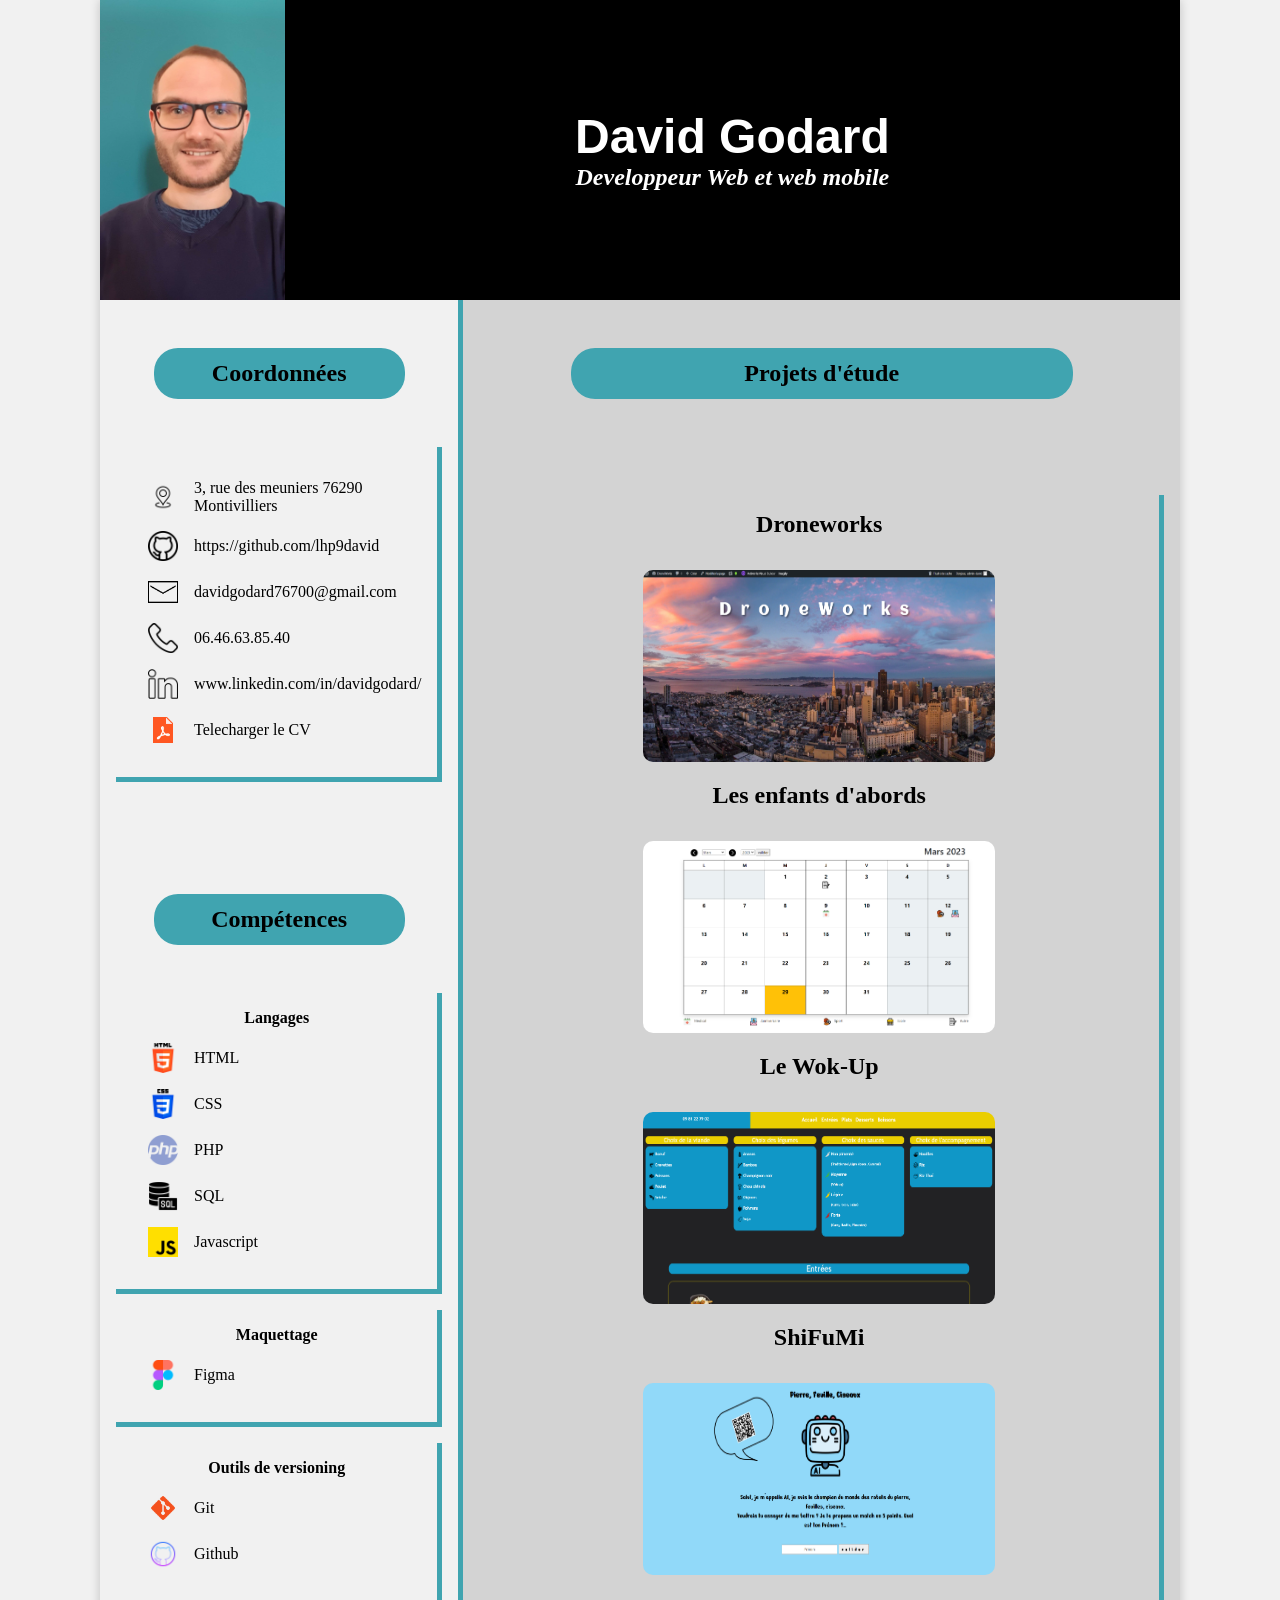
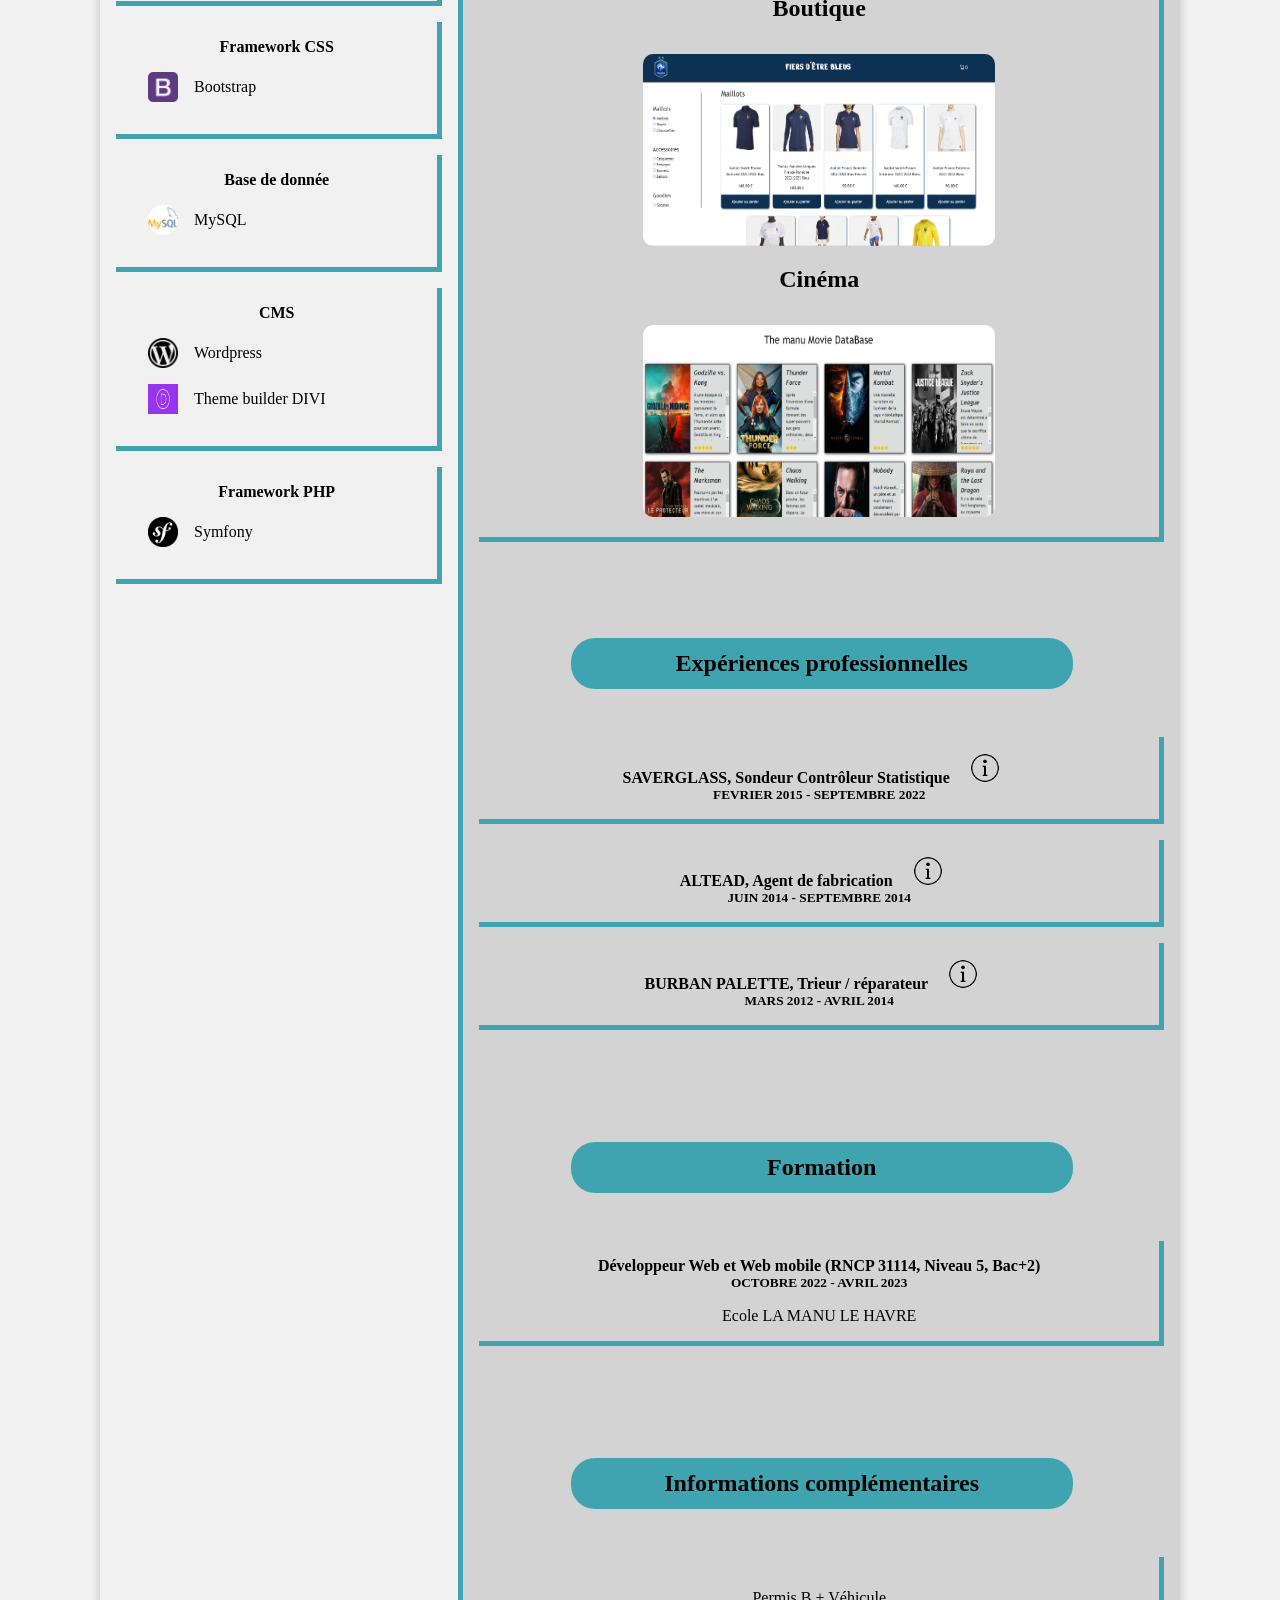
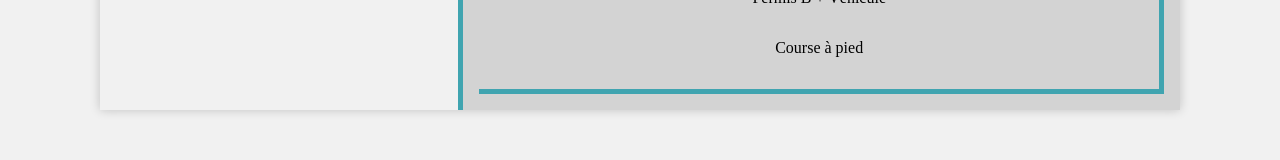
==== index.html @ 21e3ad42 "maj" ====
<!DOCTYPE html>
<html lang="en">

<head>
    <meta charset="UTF-8">
    <meta name="viewport" content="width=device-width, initial-scale=1.0">
    <link href="https://unpkg.com/aos@2.3.1/dist/aos.css" rel="stylesheet">
    <link rel="stylesheet" href="style.css">
    <title>Cv</title>
</head>

<body>
    <header>
        <img id="photo" src="img/david.jpg" alt="photo de moi">
        <div class="title-box">
            <h1 class="name">David Godard</h1>
            <h2 class="metier">Developpeur Web et web mobile</h2>
        </div>
    </header>
    <main>
        <aside>
            <div class="infos">
                <h3>Coordonnées</h3>
                <div class="bloc-competence">

                    <ul>
                        <li><img class="icone" src="img/icones/location.png" alt="adresse">
                            <p>3, rue des meuniers 76290 Montivilliers</p>
                        </li>
                        <li><img class="icone" src="img/icones/github.png" alt="github">
                            <p><a href="https://github.com/lhp9david" target="_blank">https://github.com/lhp9david</a>
                            </p>
                        </li>
                        <li><img class="icone" src="img/icones/mail.png" alt="">
                            <p><a href="mailto:davidgodard76700@gmail.com">davidgodard76700@gmail.com</a></p>
                        </li>
                        <li><img class="icone" src="img/icones/telephone.png" alt="telephone">
                            <p>06.46.63.85.40</p>
                        </li>
                        <li><img class="icone" src="img/icones/linkedin.png" alt="linkedin">
                            <p><a href="https://www.linkedin.com/in/davidgodard/"
                                    target="_blank">www.linkedin.com/in/davidgodard/</a></p>
                        </li>
                        <li><img class="icone" src="img/icones/pdf.png" alt="pdf">
                            <p><a href="CVgodard.pdf" download>Telecharger le CV</a></p>
                        </li>
                    </ul>
                </div>
            </div>
            <div class="competence">
                <h3>Compétences</h3>
                <div data-aos="fade-right" data-aos-delay="500" class="bloc-competence">
                    <h4 class="aside-title">Langages</h4>
                    <ul>
                        <li ><img class="icone" src="img/icones/html-5.png" alt="html">
                            <p>HTML</p>
                        </li>
                        <li><img class="icone" src="img/icones/css-3.png" alt="css">
                            <p>CSS</p>
                        </li>
                        <li><img class="icone" src="img/icones/php.png" alt="php">
                            <p>PHP</p>
                        </li>
                        <li><img class="icone" src="img/icones/sql-server.png" alt="sql">
                            <p>SQL</p>
                        </li>
                        <li><img class="icone" src="img/icones/js.png" alt="javascript">
                            <p>Javascript</p>
                        </li>
                    </ul>
                </div>
                <div class="bloc-competence" data-aos="fade-right" data-aos-delay="500">
                    <h4 class="aside-title">Maquettage</h4>
                    <ul>
                        <li><img class="icone" src="img/icones/figma.png" alt="figma">
                            <p>Figma</p>
                        </li>
                    </ul>
                </div>
                <div class="bloc-competence" data-aos="fade-right" data-aos-delay="500">
                    <h4 class="aside-title">Outils de versioning</h4>
                    <ul>
                        <li><img class="icone" src="img/icones/git.png" alt="git">
                            <p>Git</p>
                        </li>
                        <li><img class="icone" src="img/icones/hub.png" alt="github">
                            <p>Github</p>
                        </li>
                    </ul>
                </div>
                <div class="bloc-competence" data-aos="fade-right" data-aos-delay="500">
                    <h4 class="aside-title">Framework CSS</h4>
                    <ul>
                        <li><img src="img/icones/bootstrap.png" alt="bootstrap" class="icone">
                            <p>Bootstrap</p>
                        </li>
                    </ul>
                </div>

                <div class="bloc-competence" data-aos="fade-right" data-aos-delay="500">
                    <h4 class="aside-title">Base de donnée</h4>
                    <ul>
                        <li>
                            <img src="img/icones/mysql.png" alt="my SQL" class="icone">
                            <p>MySQL</p>
                        </li>
                    </ul>
                </div>
                <div class="bloc-competence" data-aos="fade-right" data-aos-delay="500">
                    <h4 class="aside-title">CMS</h4>
                    <ul>
                        <li><img src="img/icones/wordpress-logo.png" alt="wordpress" class="icone">
                            <p>Wordpress</p>
                        </li>
                        <li><img src="img/icones/divi.jpg" alt="divi" class="icone">
                            <p>Theme builder DIVI</p>
                        </li>
                    </ul>
                </div>
                <div class="bloc-competence" data-aos="fade-right" data-aos-delay="500">
                    <h4 class="aside-title">Framework PHP</h4>
                    <ul>
                        <li><img src="img/icones/symfony.png" alt="symfony" class="icone">
                            <p>Symfony</p>
                        </li>
                    </ul>
                </div>
            </div>
        </aside>
        <div class="right-side">
            
                <h3>Projets d'étude</h3>
                <div class="projets bloc-competence">
                    <div class="projet" data-aos="zoom-in"  data-aos-delay="500">
                        <h4 class="title-projet">Droneworks</h4>
                        <a href="http://droneworks.mounlight.net/" target="_blank"> <img
                                src="img/realisations/droneworks.png" alt=""></a>
                    </div>
                    <div class="projet" data-aos="zoom-in"  data-aos-delay="500">
                        <h4 class="title-projet">Les enfants d'abords</h4>
                        <a href="http://lesenfantsdabord.mounlight.online/" target="_blank"><img
                                src="img/realisations/calendrier.png" alt=""></a>
                    </div>
                    <div class="projet" data-aos="zoom-in"  data-aos-delay="500">
                        <h4 class="title-projet">Le Wok-Up</h4>
                        <a href="https://lhp9david.github.io/bootstrap/" target="_blank"><img
                                src="img/realisations/wokup.png" alt=""></a>
                    </div>
                    <div class="projet" data-aos="zoom-in"  data-aos-delay="500">
                        <h4 class="title-projet">ShiFuMi</h4>
                        <a href="https://lhp9david.github.io/shiFuMi/" target="_blank"><img
                                src="img/realisations/shifumi.png" alt=""></a>
                    </div>
                    <div class="projet" data-aos="zoom-in"  data-aos-delay="500">
                        <h4 class="title-projet">Boutique</h4>
                        <a href="https://lhp9david.github.io/js-panier/" target="_blank"><img
                                src="img/realisations/panier.png" alt=""></a>
                    </div>
                    <div class="projet" data-aos="zoom-in"  data-aos-delay="500">
                        <h4 class="title-projet">Cinéma</h4>
                        <a href="https://lhp9david.github.io/jsonCinema/" target="_blank"><img
                                src="img/realisations/film.png" alt=""></a>
                    </div>
                </div>

                <div class="">
                    <h3>Expériences professionnelles</h3>
                    <div class=" bloc-competence">
                        <div class="poste-date">
                            <h4>SAVERGLASS, Sondeur Contrôleur Statistique <img class="icone info-icone" src="img/icones/info.png" alt=""></h4>
                            <h5>FEVRIER 2015 - SEPTEMBRE 2022</h5>
                        </div>
                        <ul class="competence-ul">
                            <li><img class="icone" src="img/icones/check.png" alt="">
                                <p>Contrôler la conformité d'une production</p>
                            </li>
                            <li><img class="icone" src="img/icones/check.png" alt="">
                                <p>Contrôler la conformité d'application de procédures qualité</p>
                            </li>
                            <li><img class="icone" src="img/icones/check.png" alt="">
                                <p>Identifier des non-conformités</p>
                            </li>
                            <li><img class="icone" src="img/icones/check.png" alt="">
                                <p>Déterminer des actions correctives</p>
                            </li>
                            <li><img class="icone" src="img/icones/check.png" alt="">
                                <p>Interpréter des données de contrôle</p>
                            </li>
                            <li><img class="icone" src="img/icones/check.png" alt="">
                                <p>Réaliser des contrôles de conformité</p>
                            </li>
                            <li><img class="icone" src="img/icones/check.png" alt="">
                                <p>contrôler le fonctionnement des instruments de contrôle et mesure</p>
                            </li>
                            <li><img class="icone" src="img/icones/check.png" alt="">
                                <p>Actualiser des outils informatiques de suivi de la qualité</p>
                            </li>
                            <li><img class="icone" src="img/icones/check.png" alt="">
                                <p>Coordonner l'activité d'une équipe</p>
                            </li>
                        </ul>
                    </div>

                    <div class=" bloc-competence">
                        <div class="poste-date">
                            <h4>ALTEAD, Agent de fabrication <img class="icone info-icone" src="img/icones/info.png" alt=""></h4>
                            <h5>JUIN 2014 - SEPTEMBRE 2014</h5>
                        </div>
                        <ul class="competence-ul">
                            <li><img class="icone" src="img/icones/check.png" alt="">
                                <p>Lecture de plan</p>
                            </li>
                            <li><img class="icone" src="img/icones/check.png" alt="">
                                <p>Contrôler la conformité d'application de procédures qualité</p>
                            </li>
                            <li><img class="icone" src="img/icones/check.png" alt="">
                                <p>Utiliser des outils de fabrication (cloueuse et agrapheuse pneumatique, scie(sabre,cloche), tronçonneuse, masse, serre-joint, mètre) </p>
                            </li>
                            <li><img class="icone" src="img/icones/check.png" alt="">
                                <p>Port de charge lourde</p>
                            </li>
                        </ul>
                    </div>
                    <div class=" bloc-competence">
                        <div class="poste-date">
                            <h4>BURBAN PALETTE, Trieur / réparateur <img class="icone info-icone" src="img/icones/info.png" alt=""></h4>
                            <h5>MARS 2012 - AVRIL 2014</h5>
                        </div>
                        <ul class="competence-ul">
                            <li><img class="icone" src="img/icones/check.png" alt="">
                                <p>Trier des palettes selon le type (dimension , poids ...)</p>
                            </li>
                            <li><img class="icone" src="img/icones/check.png" alt="">
                                <p>Contrôler l'état général des palettes</p>
                            </li>
                            <li><img class="icone" src="img/icones/check.png" alt="">
                                <p>Utiliser des outils de réparation (cloueuse et agrapheuse pneumatique, scie(sabre,cloche), tronçonneuse, masse, serre-joint, mètre) </p>
                            </li>
                            <li><img class="icone" src="img/icones/check.png" alt="">
                                <p>Port de charge lourde</p>
                            </li>
                            <li><img class="icone" src="img/icones/check.png" alt="">
                                <p>Inventaire</p>
                            </li>
                            <li><img class="icone" src="img/icones/check.png" alt="">
                                <p>Travail d'équipe</p>
                            </li>
                        </ul>
                    </div>
                </div>
                <div class="formations">
                    <h3>Formation</h3>
                    <div class="formation bloc-competence">
                        <div class="poste-date ">
                            <h4>Développeur Web et Web mobile (RNCP 31114, Niveau 5, Bac+2)</h4>
                            <h5>OCTOBRE 2022 - AVRIL 2023</h5>
                        </div>
                        <p class="lieu">Ecole LA MANU LE HAVRE</p>
                    </div>
                </div>
                <div class="information">
                    <h3>Informations complémentaires</h3>
                    <ul class="complement bloc-competence">
                        <li>Permis B + Véhicule</li>
                        <li>Course à pied</li>
                    </ul>
                </div>
          
        </div>
    </main>
    <script src="script.js"></script>
    <script src="https://unpkg.com/aos@2.3.1/dist/aos.js"></script>
    <script>
        AOS.init();
      </script>
</body>

</html>
---- style.css ----
/******************************************************Général*************************************************************/
* {
    box-sizing: border-box;
    margin: 0;
    padding: 0;
    font-family: sans-serif;
    list-style-type: none;
    text-decoration: none;
    font-family: cursive;
}

body {
    background-color: #f1f1f1;
    box-shadow: 0 0 10px 0 rgba(0, 0, 5, 0.2);
    margin: 0 100px 50px 100px;
}

h3 {
    font-size: 1.5em;
    padding: 0.5em;
    border-radius: 1em;
    width: 70%;
    margin: 2em auto;
    background-color: #40A4B0;
    color: black;
    text-align: center;
}
h4,h5 {
    font-family: cursive;
}
a {
    color: black;
}
/************************************************************Header************************************************/
header {
    background-color: black;
    display: flex;
    justify-content: space-between;
    height: 300px;
}
#photo{
    margin-right: auto;
}
.title-box {
    display: flex;
    flex-direction: column;
    align-items: center;
    justify-content: center;
    color: white;
    margin: auto auto auto 0;
}

.name {
    font-size: 3em;
    font-family: 'Lucida Sans', 'Lucida Sans Regular', 'Lucida Grande', 'Lucida Sans Unicode', Geneva, Verdana, sans-serif;
}
.metier {
    font-size: 1.5em;
    font-style: italic;
}
/*********************************************************Main************************************************/

main {
    display: flex;
    justify-content: space-evenly;
}

li {
    margin: 1em 0;
    display: flex;
    align-items: center;
}
.icone {
    width: 30px;
    height: 30px;
    margin: 0 1em;
}

/********************************************************gauche**********************************************/

aside {
    width: 40%;
    display: flex;
    flex-direction: column;
    gap: 3em;
    border-right: 5px solid #40A4B0;
}
.aside-title {
    font-weight: 1.5em;
    text-align: center;
}
.bloc-competence {
    margin: 1em;
    

    border-right:#40A4B0 5px solid;
    border-bottom: #40A4B0 5px solid;
    padding: 1em;
    transition: 1s;
}
/*********************************************************droite********************************************/
.right-side {
    background-color: lightgrey;
    width: 80%;
    display: flex;
    flex-direction: column;
    justify-content: space-between;
    gap: 3em;
}
.title-projet {
    font-size: 1.5em;

}
.projets {
    display: flex;
    flex-wrap: wrap;
    margin: auto 1em;
    justify-content: center;
    gap: 1em;
}
.projet {
    display: flex;
    flex-direction: column;
    padding: 0 1em;
    text-align: center;
    margin: auto;
    gap: 2em;
   
}
.projet img {
    height: 12em;
    width: 22em;
    border-radius: 10px;
}
.projet img:hover{
    transform: rotate(5deg);
    transition: 0.3s;
    cursor: pointer;
}
.competence-ul {
    display: none;
}
.info-icone {
    cursor: pointer;
}
.active {
    display: block;
    /*opacité de 0 à 1*/
    animation: fade 2s;
}
/**animation fondu**/
@keyframes fade {
    from {
        opacity: 0;
    }
    to {
        opacity: 1;
    }
}

.poste-date {
    margin: auto;
    text-align: center;
}
.formation {
    display: flex;
    flex-direction: column;
    gap: 1em;
}
.lieu {
    text-align: center;
    font-family: cursive;
}
.complement {
    display: flex;
    flex-direction: column;
    align-items: center;
}

/*******media query en dessous de 768 px*********/

@media screen and (max-width: 768px){
    body {
        margin:auto;
    }
    main {
        display: block;
    }
    .right-side {
        width: 100%;
    }
    aside {
        width: 100%;
        border: none;
    }
    .projet img:hover{
        transform: none;
    }
    .projet img {
        width: 20em;
    }

}
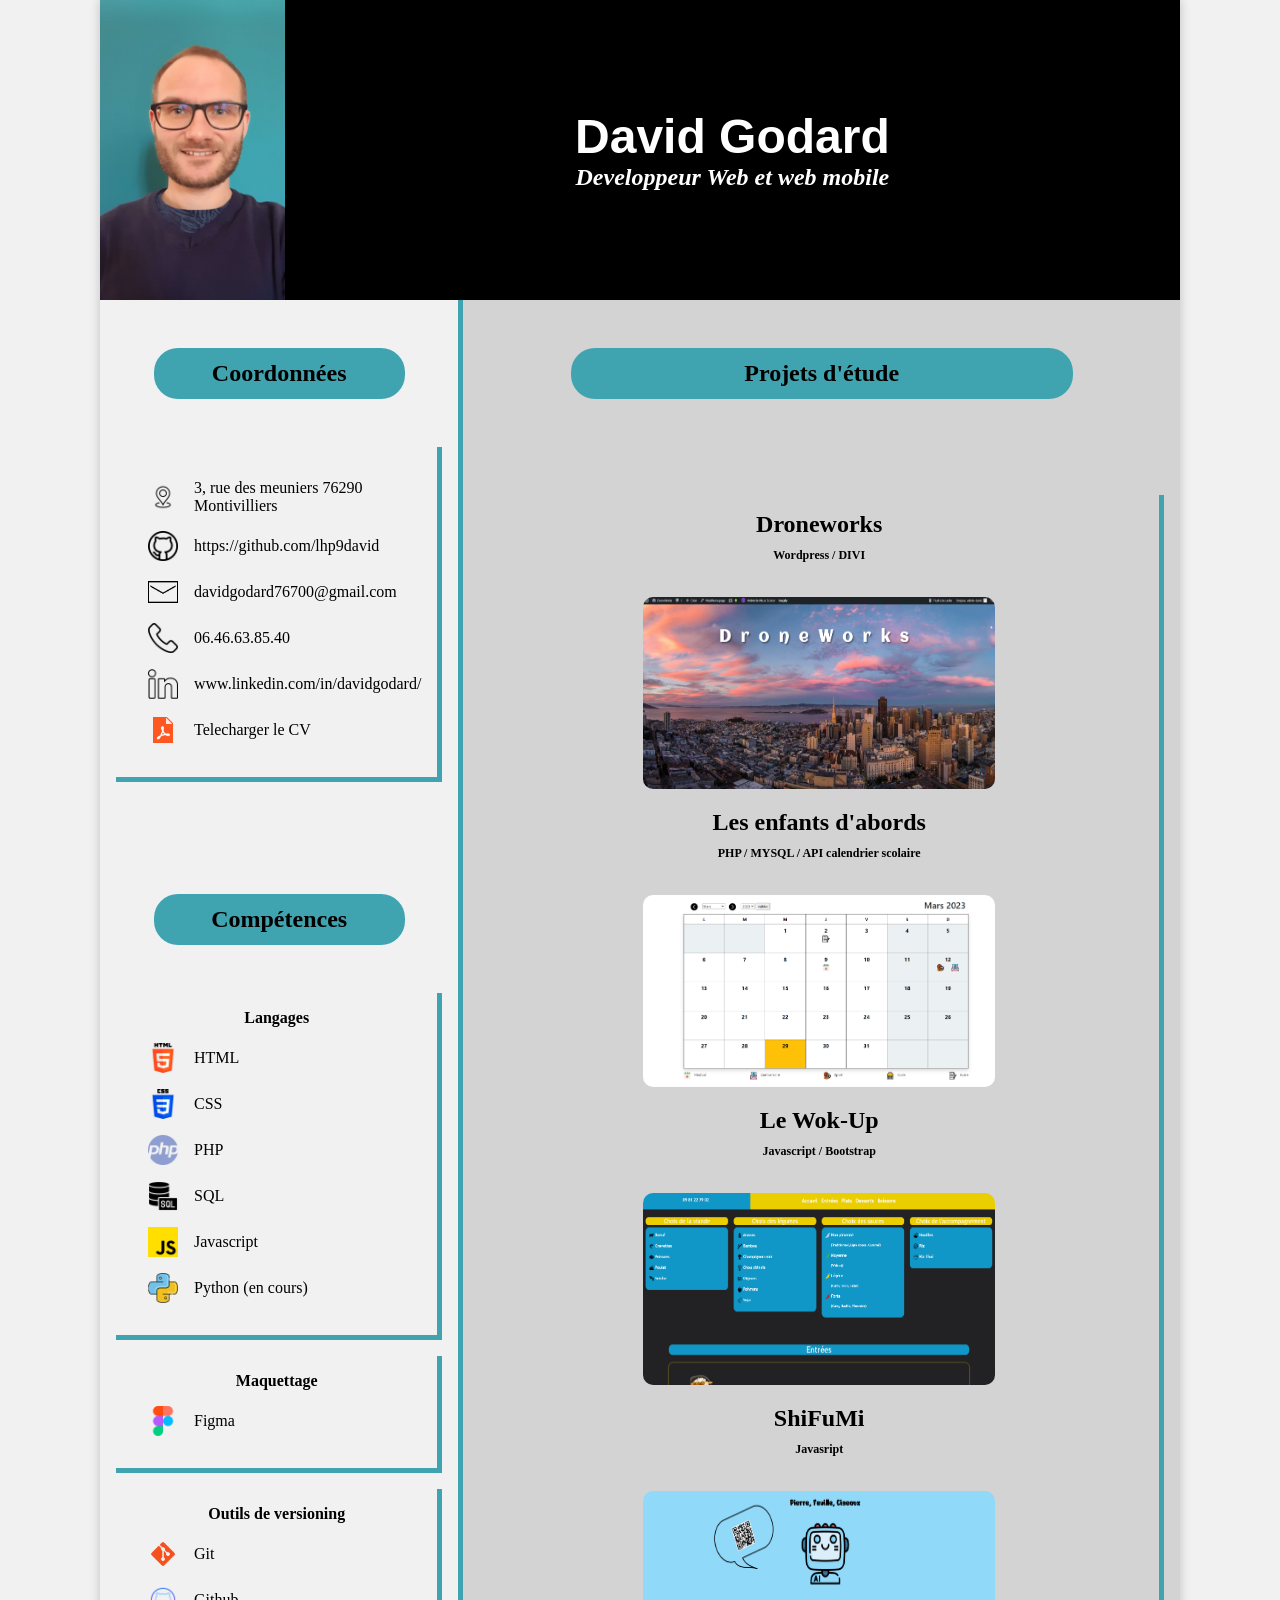
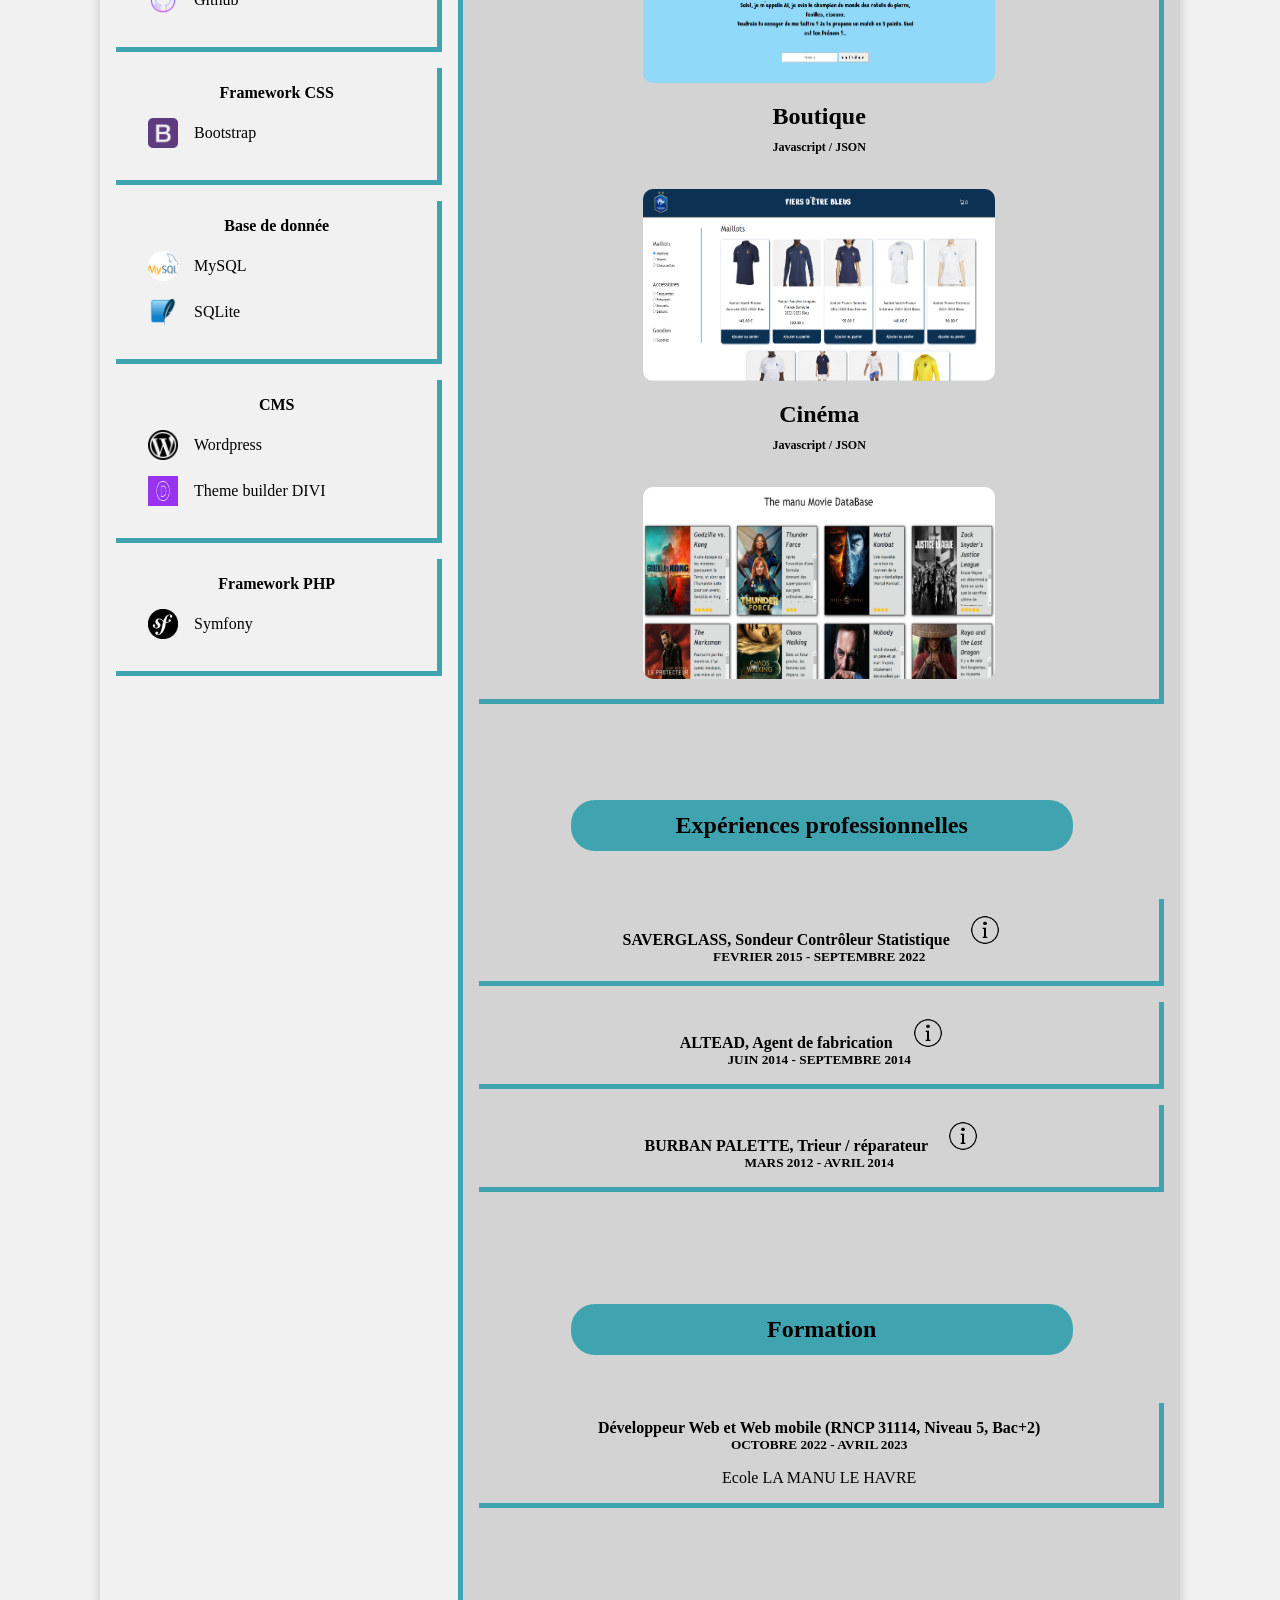
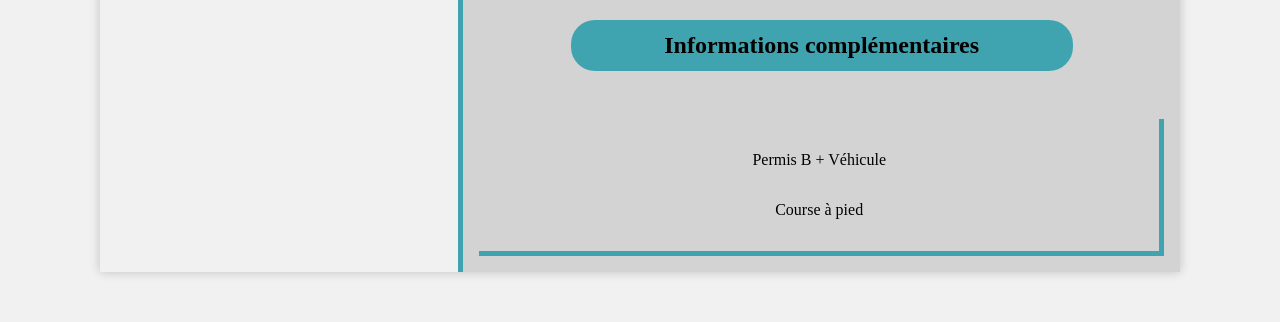
==== commit 84d27008: "maj" ====
--- a/index.html
+++ b/index.html
@@ -42,7 +42,7 @@
                                     target="_blank">www.linkedin.com/in/davidgodard/</a></p>
                         </li>
                         <li><img class="icone" src="img/icones/pdf.png" alt="pdf">
-                            <p><a href="CVgodard.pdf" download>Telecharger le CV</a></p>
+                            <p><a href="DAVIDGODARDCV.pdf" download>Telecharger le CV</a></p>
                         </li>
                     </ul>
                 </div>
@@ -67,6 +67,9 @@
                         <li><img class="icone" src="img/icones/js.png" alt="javascript">
                             <p>Javascript</p>
                         </li>
+                        <li><img class="icone" src="img/icones/python.png" alt="python">
+                            <p>Python (en cours)</p>
+                        </li>
                     </ul>
                 </div>
                 <div class="bloc-competence" data-aos="fade-right" data-aos-delay="500">
@@ -103,6 +106,10 @@
                         <li>
                             <img src="img/icones/mysql.png" alt="my SQL" class="icone">
                             <p>MySQL</p>
+                        </li>
+                        <li>
+                            <img src="img/icones/SQLite.png" alt="SQLite" class="icone">
+                            <p>SQLite</p>
                         </li>
                     </ul>
                 </div>
@@ -132,32 +139,32 @@
                 <h3>Projets d'étude</h3>
                 <div class="projets bloc-competence">
                     <div class="projet" data-aos="zoom-in"  data-aos-delay="500">
-                        <h4 class="title-projet">Droneworks</h4>
+                        <h4 class="title-projet">Droneworks <br><small class="tech">Wordpress / DIVI</small></h4>
                         <a href="http://droneworks.mounlight.net/" target="_blank"> <img
                                 src="img/realisations/droneworks.png" alt=""></a>
                     </div>
                     <div class="projet" data-aos="zoom-in"  data-aos-delay="500">
-                        <h4 class="title-projet">Les enfants d'abords</h4>
+                        <h4 class="title-projet">Les enfants d'abords <br><small class="tech">PHP / MYSQL / API calendrier scolaire</small></h4>
                         <a href="http://lesenfantsdabord.mounlight.online/" target="_blank"><img
                                 src="img/realisations/calendrier.png" alt=""></a>
                     </div>
                     <div class="projet" data-aos="zoom-in"  data-aos-delay="500">
-                        <h4 class="title-projet">Le Wok-Up</h4>
+                        <h4 class="title-projet">Le Wok-Up <br><small class="tech">Javascript / Bootstrap</small></small></h4>
                         <a href="https://lhp9david.github.io/bootstrap/" target="_blank"><img
                                 src="img/realisations/wokup.png" alt=""></a>
                     </div>
                     <div class="projet" data-aos="zoom-in"  data-aos-delay="500">
-                        <h4 class="title-projet">ShiFuMi</h4>
+                        <h4 class="title-projet">ShiFuMi <br><small class="tech">Javasript</small></h4>
                         <a href="https://lhp9david.github.io/shiFuMi/" target="_blank"><img
                                 src="img/realisations/shifumi.png" alt=""></a>
                     </div>
                     <div class="projet" data-aos="zoom-in"  data-aos-delay="500">
-                        <h4 class="title-projet">Boutique</h4>
+                        <h4 class="title-projet">Boutique <br><small class="tech">Javascript / JSON</small></h4>
                         <a href="https://lhp9david.github.io/js-panier/" target="_blank"><img
                                 src="img/realisations/panier.png" alt=""></a>
                     </div>
                     <div class="projet" data-aos="zoom-in"  data-aos-delay="500">
-                        <h4 class="title-projet">Cinéma</h4>
+                        <h4 class="title-projet">Cinéma <br><small class="tech">Javascript / JSON</small></h4>
                         <a href="https://lhp9david.github.io/jsonCinema/" target="_blank"><img
                                 src="img/realisations/film.png" alt=""></a>
                     </div>
--- a/style.css
+++ b/style.css
@@ -111,6 +111,11 @@
     font-size: 1.5em;
 
 }
+.tech {
+    font-size: 0.5em;
+    margin: 0;
+    padding: 0;
+}
 .projets {
     display: flex;
     flex-wrap: wrap;
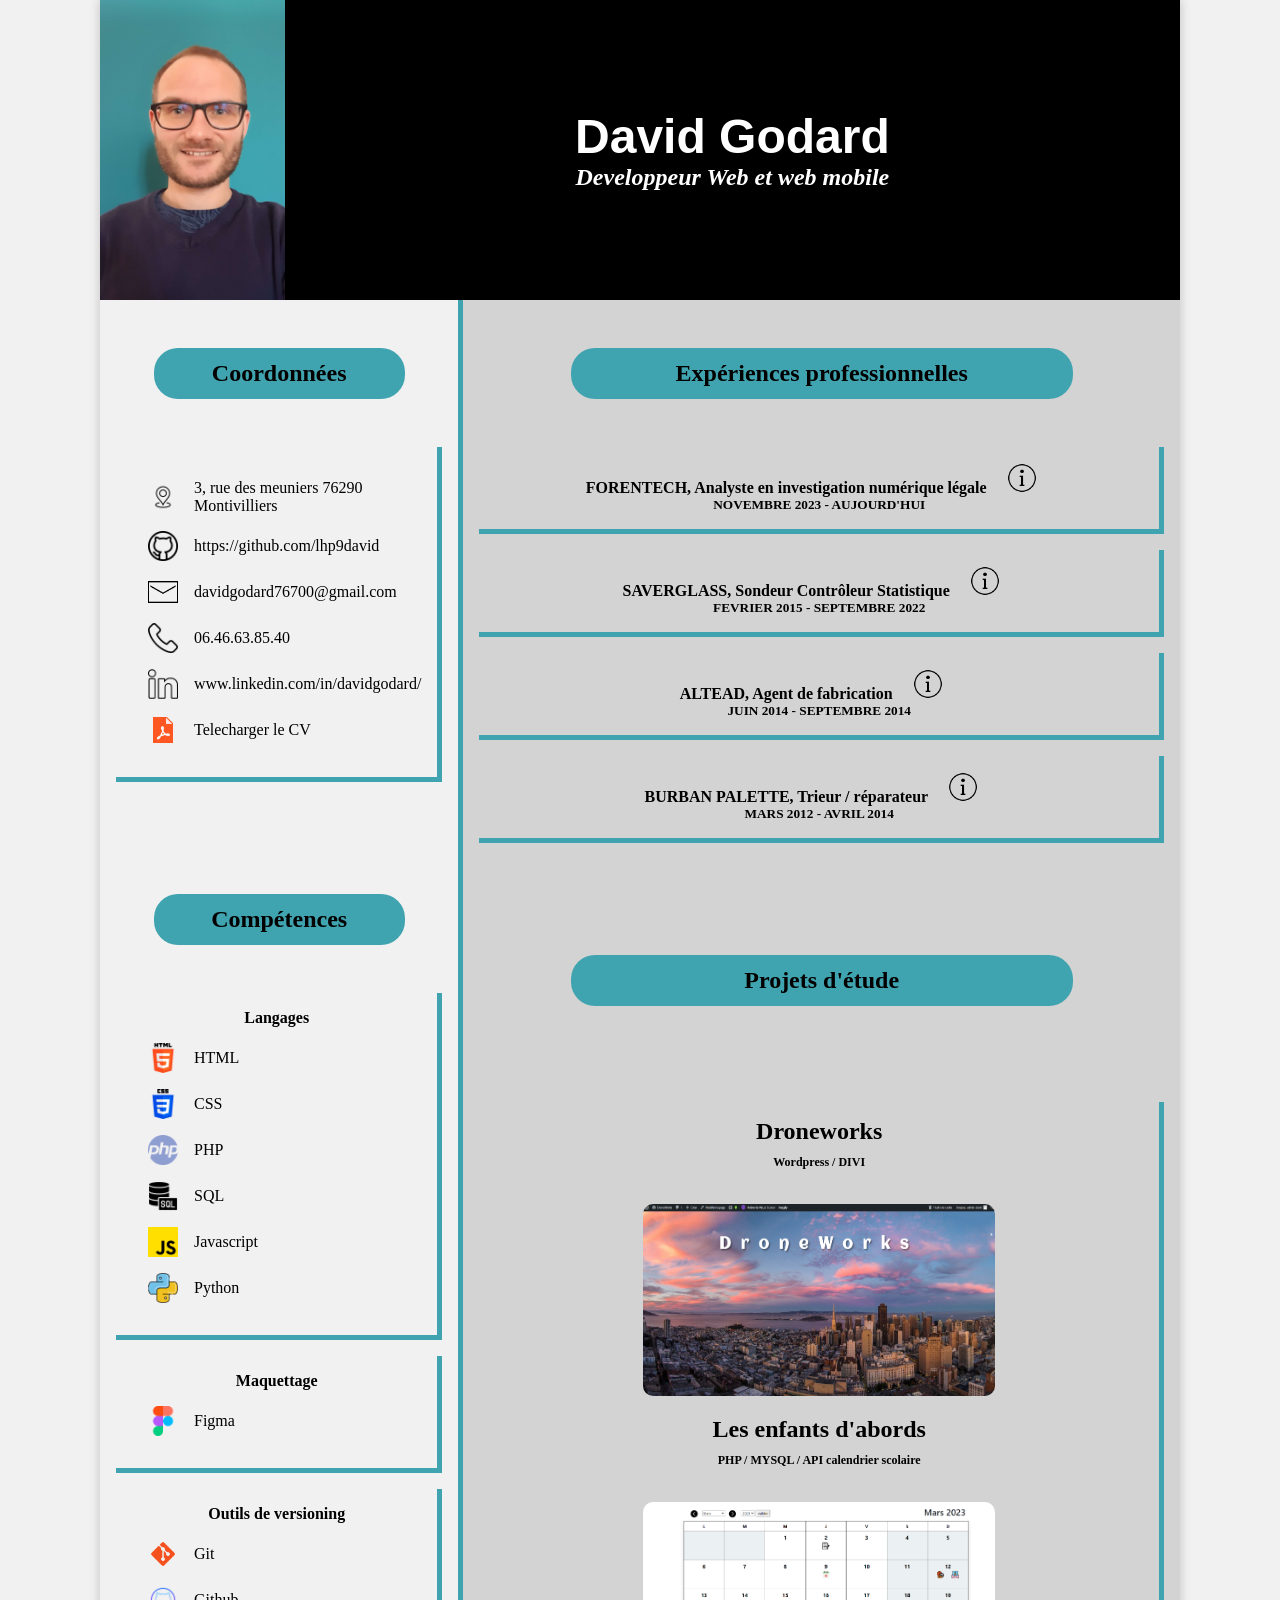
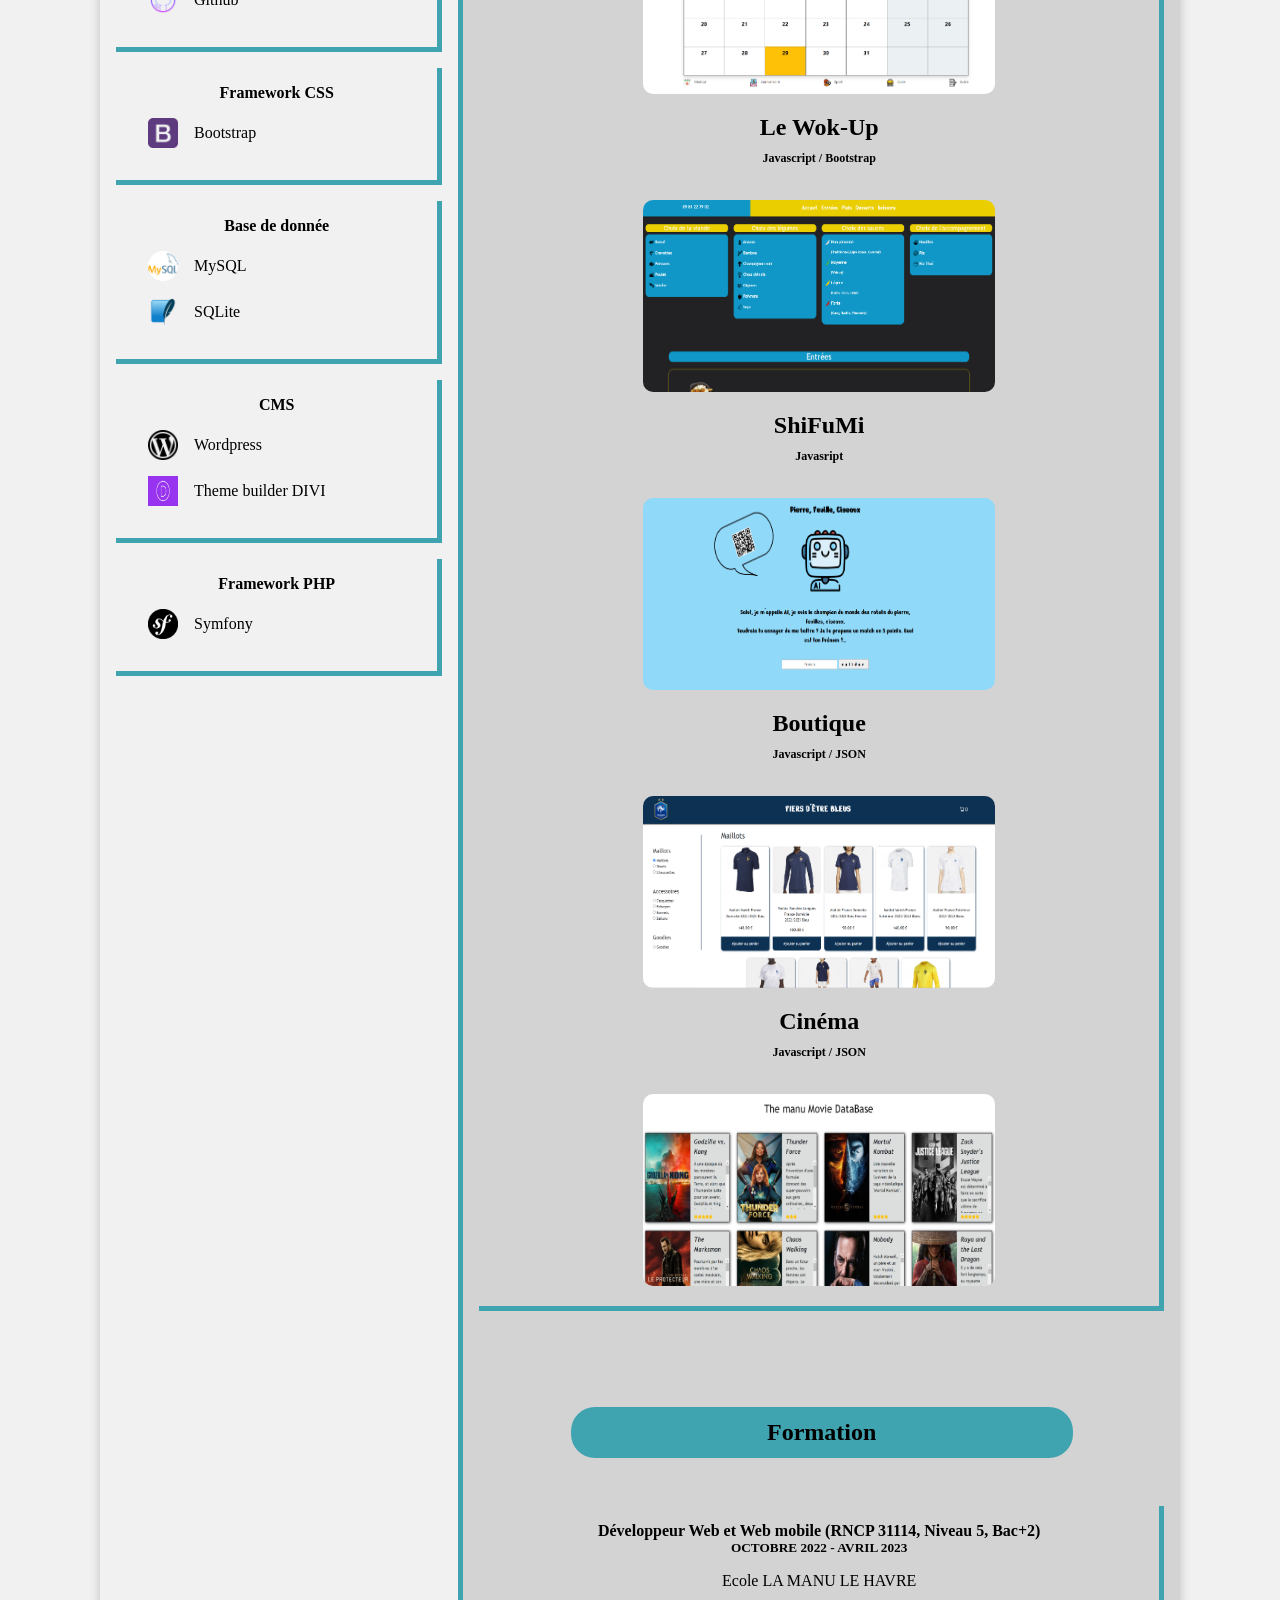
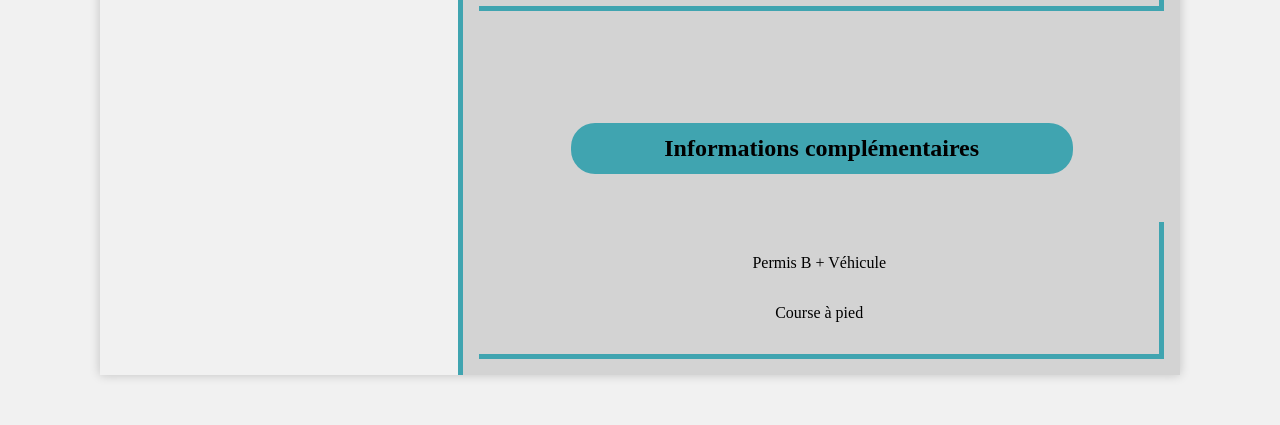
==== commit 5bf9c622: "ajout experience" ====
--- a/index.html
+++ b/index.html
@@ -68,7 +68,7 @@
                             <p>Javascript</p>
                         </li>
                         <li><img class="icone" src="img/icones/python.png" alt="python">
-                            <p>Python (en cours)</p>
+                            <p>Python</p>
                         </li>
                     </ul>
                 </div>
@@ -135,7 +135,108 @@
             </div>
         </aside>
         <div class="right-side">
-            
+            <div class="">
+                <h3>Expériences professionnelles</h3>
+                <div class=" bloc-competence">
+                    <div class="poste-date">
+                        <h4>FORENTECH, Analyste en investigation numérique légale <img class="icone info-icone" src="img/icones/info.png" alt=""></h4>
+                        <h5>NOVEMBRE 2023 - AUJOURD'HUI</h5>
+                    </div>
+                    <ul class="competence-ul">
+                        <li><img class="icone" src="img/icones/check.png" alt="">
+                            <p>Extraction, copie et analyse de supports de données numériques</p>
+                        </li>
+                        <li><img class="icone" src="img/icones/check.png" alt="">
+                            <p>Rédaction de rapports d'expertises judiciaires et privées</p>
+                        </li>
+                        <li><img class="icone" src="img/icones/check.png" alt="">
+                            <p>Conception de scripts python pour l'analyse de base de données</p>
+                        </li>
+                    </ul>
+                </div>
+                <div class=" bloc-competence">
+                    <div class="poste-date">
+                        <h4>SAVERGLASS, Sondeur Contrôleur Statistique <img class="icone info-icone" src="img/icones/info.png" alt=""></h4>
+                        <h5>FEVRIER 2015 - SEPTEMBRE 2022</h5>
+                    </div>
+                    <ul class="competence-ul">
+                        <li><img class="icone" src="img/icones/check.png" alt="">
+                            <p>Contrôler la conformité d'une production</p>
+                        </li>
+                        <li><img class="icone" src="img/icones/check.png" alt="">
+                            <p>Contrôler la conformité d'application de procédures qualité</p>
+                        </li>
+                        <li><img class="icone" src="img/icones/check.png" alt="">
+                            <p>Identifier des non-conformités</p>
+                        </li>
+                        <li><img class="icone" src="img/icones/check.png" alt="">
+                            <p>Déterminer des actions correctives</p>
+                        </li>
+                        <li><img class="icone" src="img/icones/check.png" alt="">
+                            <p>Interpréter des données de contrôle</p>
+                        </li>
+                        <li><img class="icone" src="img/icones/check.png" alt="">
+                            <p>Réaliser des contrôles de conformité</p>
+                        </li>
+                        <li><img class="icone" src="img/icones/check.png" alt="">
+                            <p>contrôler le fonctionnement des instruments de contrôle et mesure</p>
+                        </li>
+                        <li><img class="icone" src="img/icones/check.png" alt="">
+                            <p>Actualiser des outils informatiques de suivi de la qualité</p>
+                        </li>
+                        <li><img class="icone" src="img/icones/check.png" alt="">
+                            <p>Coordonner l'activité d'une équipe</p>
+                        </li>
+                    </ul>
+                </div>
+
+                <div class=" bloc-competence">
+                    <div class="poste-date">
+                        <h4>ALTEAD, Agent de fabrication <img class="icone info-icone" src="img/icones/info.png" alt=""></h4>
+                        <h5>JUIN 2014 - SEPTEMBRE 2014</h5>
+                    </div>
+                    <ul class="competence-ul">
+                        <li><img class="icone" src="img/icones/check.png" alt="">
+                            <p>Lecture de plan</p>
+                        </li>
+                        <li><img class="icone" src="img/icones/check.png" alt="">
+                            <p>Contrôler la conformité d'application de procédures qualité</p>
+                        </li>
+                        <li><img class="icone" src="img/icones/check.png" alt="">
+                            <p>Utiliser des outils de fabrication (cloueuse et agrapheuse pneumatique, scie(sabre,cloche), tronçonneuse, masse, serre-joint, mètre) </p>
+                        </li>
+                        <li><img class="icone" src="img/icones/check.png" alt="">
+                            <p>Port de charge lourde</p>
+                        </li>
+                    </ul>
+                </div>
+                <div class=" bloc-competence">
+                    <div class="poste-date">
+                        <h4>BURBAN PALETTE, Trieur / réparateur <img class="icone info-icone" src="img/icones/info.png" alt=""></h4>
+                        <h5>MARS 2012 - AVRIL 2014</h5>
+                    </div>
+                    <ul class="competence-ul">
+                        <li><img class="icone" src="img/icones/check.png" alt="">
+                            <p>Trier des palettes selon le type (dimension , poids ...)</p>
+                        </li>
+                        <li><img class="icone" src="img/icones/check.png" alt="">
+                            <p>Contrôler l'état général des palettes</p>
+                        </li>
+                        <li><img class="icone" src="img/icones/check.png" alt="">
+                            <p>Utiliser des outils de réparation (cloueuse et agrapheuse pneumatique, scie(sabre,cloche), tronçonneuse, masse, serre-joint, mètre) </p>
+                        </li>
+                        <li><img class="icone" src="img/icones/check.png" alt="">
+                            <p>Port de charge lourde</p>
+                        </li>
+                        <li><img class="icone" src="img/icones/check.png" alt="">
+                            <p>Inventaire</p>
+                        </li>
+                        <li><img class="icone" src="img/icones/check.png" alt="">
+                            <p>Travail d'équipe</p>
+                        </li>
+                    </ul>
+                </div>
+            </div>
                 <h3>Projets d'étude</h3>
                 <div class="projets bloc-competence">
                     <div class="projet" data-aos="zoom-in"  data-aos-delay="500">
@@ -170,91 +271,6 @@
                     </div>
                 </div>
 
-                <div class="">
-                    <h3>Expériences professionnelles</h3>
-                    <div class=" bloc-competence">
-                        <div class="poste-date">
-                            <h4>SAVERGLASS, Sondeur Contrôleur Statistique <img class="icone info-icone" src="img/icones/info.png" alt=""></h4>
-                            <h5>FEVRIER 2015 - SEPTEMBRE 2022</h5>
-                        </div>
-                        <ul class="competence-ul">
-                            <li><img class="icone" src="img/icones/check.png" alt="">
-                                <p>Contrôler la conformité d'une production</p>
-                            </li>
-                            <li><img class="icone" src="img/icones/check.png" alt="">
-                                <p>Contrôler la conformité d'application de procédures qualité</p>
-                            </li>
-                            <li><img class="icone" src="img/icones/check.png" alt="">
-                                <p>Identifier des non-conformités</p>
-                            </li>
-                            <li><img class="icone" src="img/icones/check.png" alt="">
-                                <p>Déterminer des actions correctives</p>
-                            </li>
-                            <li><img class="icone" src="img/icones/check.png" alt="">
-                                <p>Interpréter des données de contrôle</p>
-                            </li>
-                            <li><img class="icone" src="img/icones/check.png" alt="">
-                                <p>Réaliser des contrôles de conformité</p>
-                            </li>
-                            <li><img class="icone" src="img/icones/check.png" alt="">
-                                <p>contrôler le fonctionnement des instruments de contrôle et mesure</p>
-                            </li>
-                            <li><img class="icone" src="img/icones/check.png" alt="">
-                                <p>Actualiser des outils informatiques de suivi de la qualité</p>
-                            </li>
-                            <li><img class="icone" src="img/icones/check.png" alt="">
-                                <p>Coordonner l'activité d'une équipe</p>
-                            </li>
-                        </ul>
-                    </div>
-
-                    <div class=" bloc-competence">
-                        <div class="poste-date">
-                            <h4>ALTEAD, Agent de fabrication <img class="icone info-icone" src="img/icones/info.png" alt=""></h4>
-                            <h5>JUIN 2014 - SEPTEMBRE 2014</h5>
-                        </div>
-                        <ul class="competence-ul">
-                            <li><img class="icone" src="img/icones/check.png" alt="">
-                                <p>Lecture de plan</p>
-                            </li>
-                            <li><img class="icone" src="img/icones/check.png" alt="">
-                                <p>Contrôler la conformité d'application de procédures qualité</p>
-                            </li>
-                            <li><img class="icone" src="img/icones/check.png" alt="">
-                                <p>Utiliser des outils de fabrication (cloueuse et agrapheuse pneumatique, scie(sabre,cloche), tronçonneuse, masse, serre-joint, mètre) </p>
-                            </li>
-                            <li><img class="icone" src="img/icones/check.png" alt="">
-                                <p>Port de charge lourde</p>
-                            </li>
-                        </ul>
-                    </div>
-                    <div class=" bloc-competence">
-                        <div class="poste-date">
-                            <h4>BURBAN PALETTE, Trieur / réparateur <img class="icone info-icone" src="img/icones/info.png" alt=""></h4>
-                            <h5>MARS 2012 - AVRIL 2014</h5>
-                        </div>
-                        <ul class="competence-ul">
-                            <li><img class="icone" src="img/icones/check.png" alt="">
-                                <p>Trier des palettes selon le type (dimension , poids ...)</p>
-                            </li>
-                            <li><img class="icone" src="img/icones/check.png" alt="">
-                                <p>Contrôler l'état général des palettes</p>
-                            </li>
-                            <li><img class="icone" src="img/icones/check.png" alt="">
-                                <p>Utiliser des outils de réparation (cloueuse et agrapheuse pneumatique, scie(sabre,cloche), tronçonneuse, masse, serre-joint, mètre) </p>
-                            </li>
-                            <li><img class="icone" src="img/icones/check.png" alt="">
-                                <p>Port de charge lourde</p>
-                            </li>
-                            <li><img class="icone" src="img/icones/check.png" alt="">
-                                <p>Inventaire</p>
-                            </li>
-                            <li><img class="icone" src="img/icones/check.png" alt="">
-                                <p>Travail d'équipe</p>
-                            </li>
-                        </ul>
-                    </div>
-                </div>
                 <div class="formations">
                     <h3>Formation</h3>
                     <div class="formation bloc-competence">
--- a/style.css
+++ b/style.css
@@ -145,6 +145,9 @@
 .competence-ul {
     display: none;
 }
+.icone {
+    transition: transform 0.5s ease;
+}
 .info-icone {
     cursor: pointer;
 }
@@ -163,6 +166,10 @@
     }
 }
 
+.rotate {
+    transform: rotate(30deg); 
+}
+
 .poste-date {
     margin: auto;
     text-align: center;
